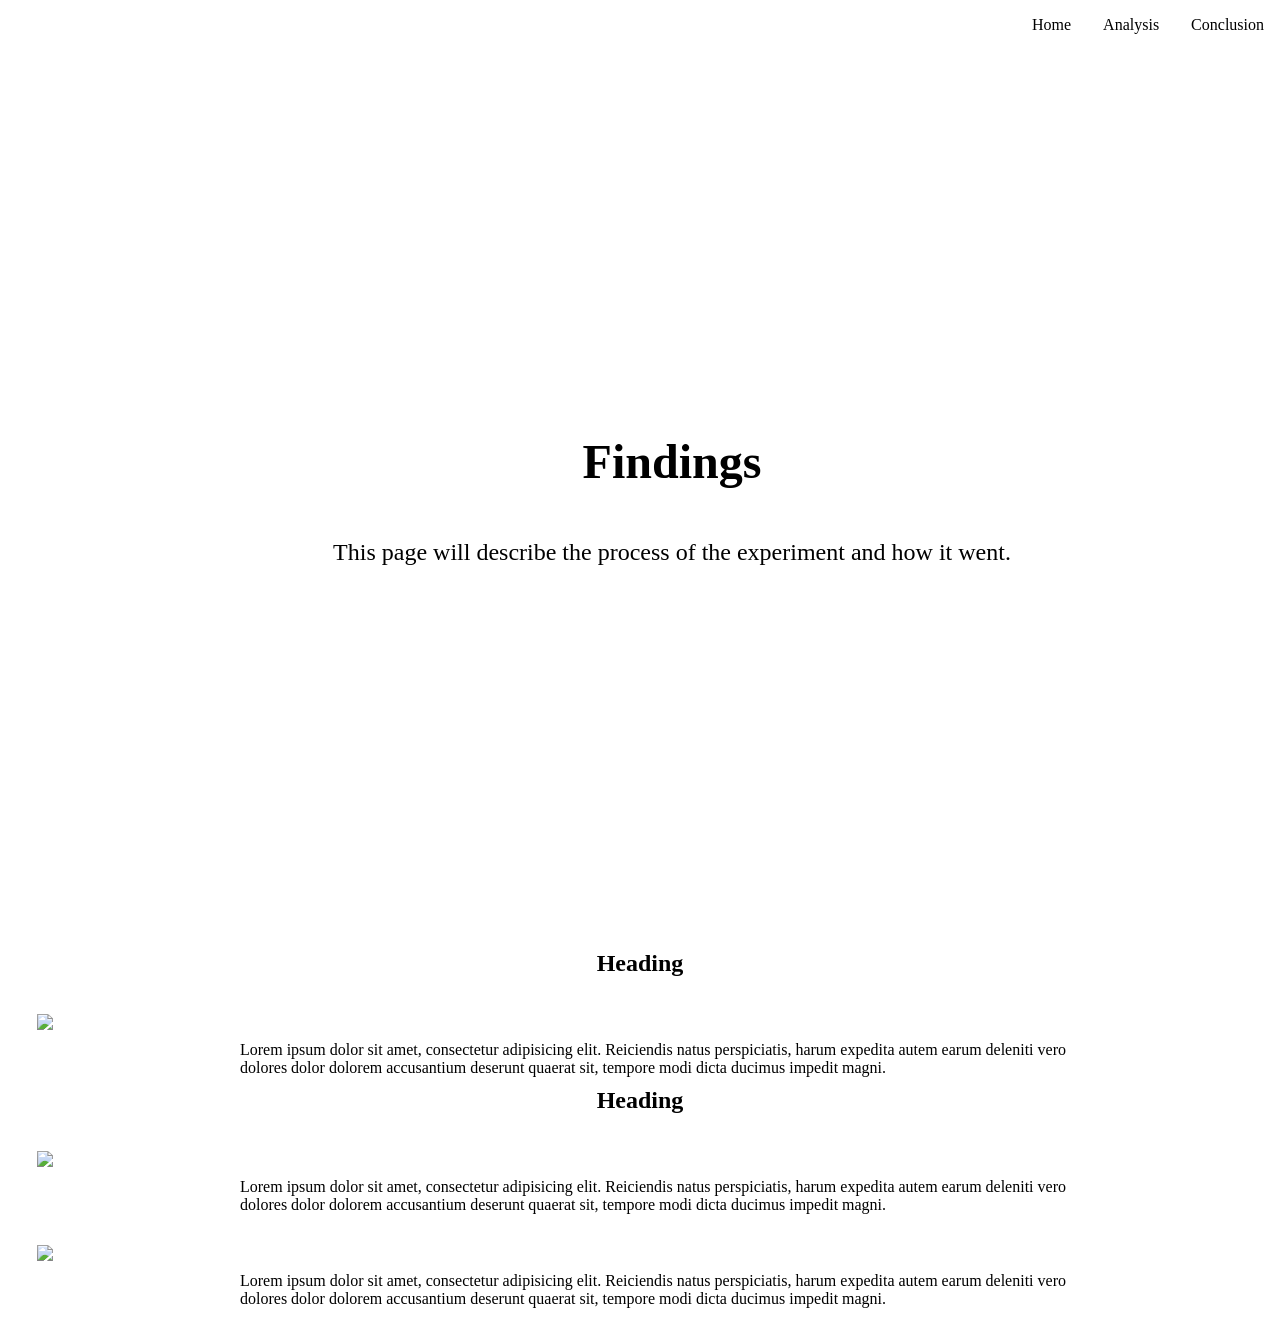
==== analysis.html @ c12ddcad "Add files via upload" ====
<!DOCTYPE html>
<html lang="en">
<head>
    <meta charset="UTF-8">
    <meta name="viewport" content="width=device-width, initial-scale=1.0">
    <title>Coefficient of Paper | Analysis</title>
    <link rel="stylesheet" href="style.css">
    <style>
        
        h2 {
            text-align: center;
            margin:0;
            padding:0;
        }
        
        #Grid div.gridItem img{
            width: 100%;
        }

        #Grid div.gridItem p{
            transform: translateY(75%);
            margin:0;
            padding:0;
        }

        #Grid div.gridItem h2{
            margin-top:15%;
        }

    </style>
</head>
<body>
    <header>
        <nav>
            <ul>
                <li><a href="index.html">Home</a></li>
                <li><a href="analysis.html">Analysis</a></li>
                <li><a href="#">Conclusion</a></li>
            </ul>
        </nav>
    </header>

    <section id="Introduction">
        <h1>Findings</h1>
        <p>This page will describe the process of the experiment and how it went.</p>
    </section>

    <h2>Heading</h2>
    <section id="Grid">
        <div class="gridItem">
            <img src="https://placehold.co/600x400?text=Image" />
        </div>
        <div class="gridItem">
            <p>Lorem ipsum dolor sit amet, consectetur adipisicing elit. Reiciendis natus perspiciatis,
                 harum expedita autem earum deleniti vero dolores dolor dolorem accusantium deserunt 
                 quaerat sit, tempore modi dicta ducimus impedit magni.
            </p>
        </div>
    </section>

    <h2>Heading</h2>
    <section id="Grid">
        <div class="gridItem">
            <img src="https://placehold.co/600x400?text=Image" />
        </div>
        <div class="gridItem">
            <p>Lorem ipsum dolor sit amet, consectetur adipisicing elit. Reiciendis natus perspiciatis,
                 harum expedita autem earum deleniti vero dolores dolor dolorem accusantium deserunt 
                 quaerat sit, tempore modi dicta ducimus impedit magni.
            </p>
        </div>
    </section>

    <section id="Grid">
        <div class="gridItem">
            <img src="https://placehold.co/600x400?text=Image" />
        </div>
        <div class="gridItem">
            <p>Lorem ipsum dolor sit amet, consectetur adipisicing elit. Reiciendis natus perspiciatis,
                 harum expedita autem earum deleniti vero dolores dolor dolorem accusantium deserunt 
                 quaerat sit, tempore modi dicta ducimus impedit magni.
            </p>
        </div>
    </section>
</body>
</html>
---- style.css ----
/* Gets rid of browser default padding and margin */
* {
    padding: 0;
    margin: 0;
}

/* Styles nav container */
nav ul {
    display: flex;
    flex-direction: row;
    justify-content: right;
}

/* Styles the navigation items */
nav ul li {
    list-style-type: none;
    padding: 1em;
}

/* Styles each navigation link */
nav ul li a {
    color:black;
    text-decoration: none;
}

/* Styles the introduction section */
#Introduction {
    display: flex;
    flex-direction: column;
    justify-content: center;
    width:70%;
    height: 100dvh;
    transform: translateX(25%);
}

/* Styles the header in the introduction section */
#Introduction h1 {
    padding: 25px;
    text-align: center;
    font-size: 3rem;
}

/* Styles the paragraphs in the introduction section */
#Introduction p {
    text-align: center;
    padding:25px;
    font-size: 1.5rem;
}

/* Styles the grid section */
#Grid {
    margin: 1em;
    padding: 1em;
    display:flex;
    flex-direction: row;
}

/* Styles the image within the grids */
#Grid div.gridItem img{
    width: 70%;
}

/* Styles each item in the grid */
.gridItem {
    display:flex;
    flex-direction: column;
    height: fit-content;
    align-items: center;
    margin:5px;
}

/* Styles the textbox of the grid items */
.gridItem p {
    width:70%;
}
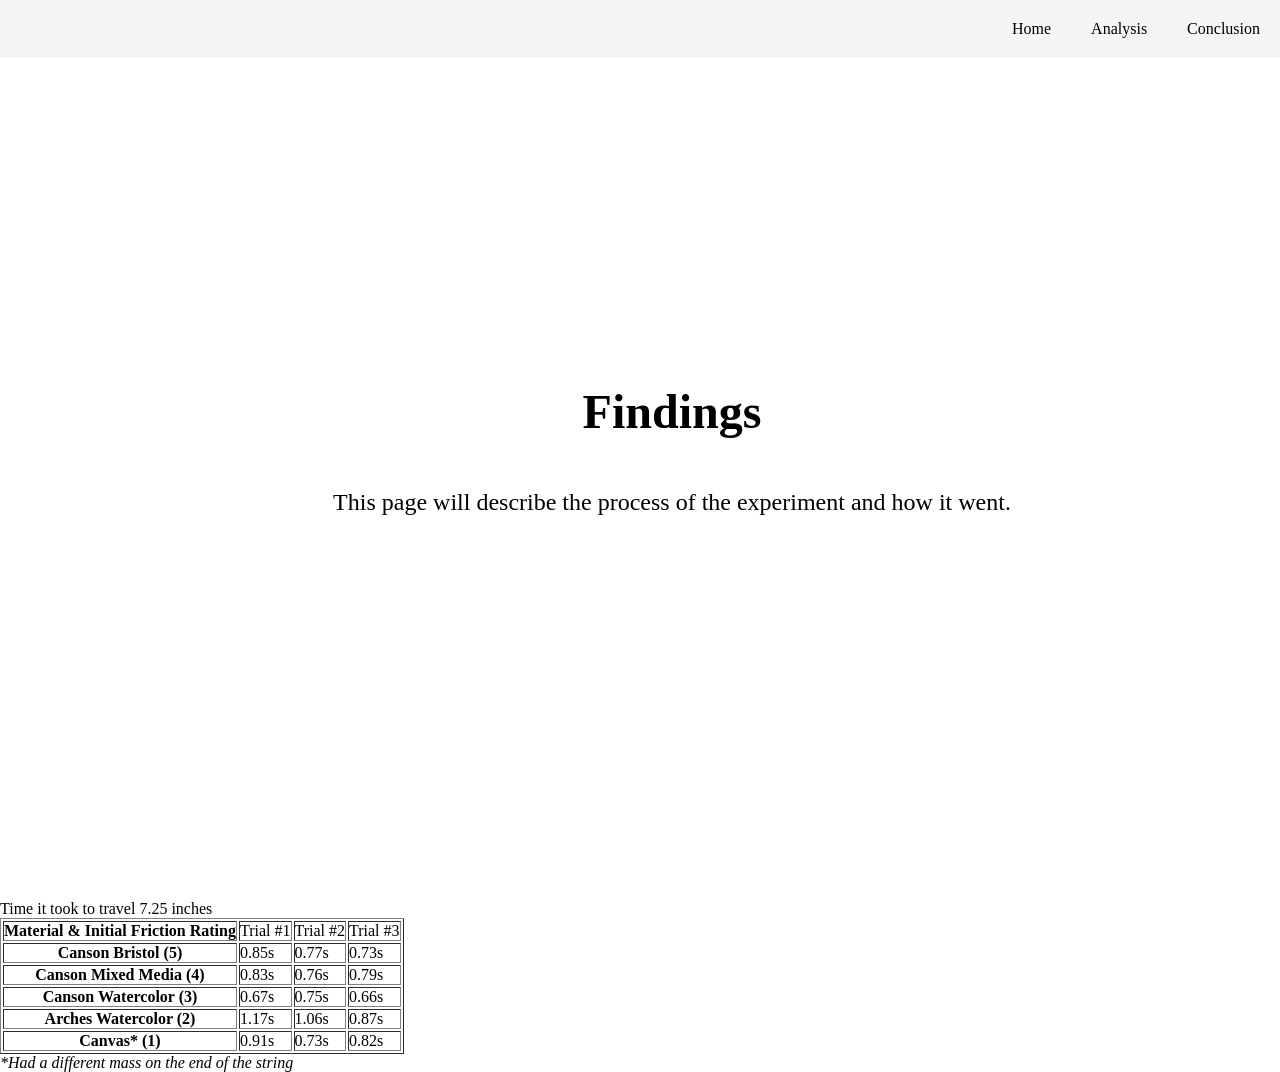
==== commit adc585cd: "Add files via upload" ====
--- a/analysis.html
+++ b/analysis.html
@@ -45,42 +45,45 @@
         <p>This page will describe the process of the experiment and how it went.</p>
     </section>
 
-    <h2>Heading</h2>
-    <section id="Grid">
-        <div class="gridItem">
-            <img src="https://placehold.co/600x400?text=Image" />
-        </div>
-        <div class="gridItem">
-            <p>Lorem ipsum dolor sit amet, consectetur adipisicing elit. Reiciendis natus perspiciatis,
-                 harum expedita autem earum deleniti vero dolores dolor dolorem accusantium deserunt 
-                 quaerat sit, tempore modi dicta ducimus impedit magni.
-            </p>
-        </div>
-    </section>
-
-    <h2>Heading</h2>
-    <section id="Grid">
-        <div class="gridItem">
-            <img src="https://placehold.co/600x400?text=Image" />
-        </div>
-        <div class="gridItem">
-            <p>Lorem ipsum dolor sit amet, consectetur adipisicing elit. Reiciendis natus perspiciatis,
-                 harum expedita autem earum deleniti vero dolores dolor dolorem accusantium deserunt 
-                 quaerat sit, tempore modi dicta ducimus impedit magni.
-            </p>
-        </div>
-    </section>
-
-    <section id="Grid">
-        <div class="gridItem">
-            <img src="https://placehold.co/600x400?text=Image" />
-        </div>
-        <div class="gridItem">
-            <p>Lorem ipsum dolor sit amet, consectetur adipisicing elit. Reiciendis natus perspiciatis,
-                 harum expedita autem earum deleniti vero dolores dolor dolorem accusantium deserunt 
-                 quaerat sit, tempore modi dicta ducimus impedit magni.
-            </p>
-        </div>
-    </section>
+    <p>Time it took to travel 7.25 inches</p>
+    <table class="dataTable" border="1px solid black">
+        <tr>
+            <th>Material & Initial Friction Rating</th>
+            <td>Trial #1</td>
+            <td>Trial #2</td>
+            <td>Trial #3</td>
+        </tr>
+        <tr>
+            <th>Canson Bristol (5)</th>
+            <td>0.85s</td>
+            <td>0.77s</td>
+            <td>0.73s</td>
+        </tr>
+        <tr>
+            <th>Canson Mixed Media (4)</th>
+            <td>0.83s</td>
+            <td>0.76s</td>
+            <td>0.79s</td>
+        </tr>
+        <tr>
+            <th>Canson Watercolor (3)</th>
+            <td>0.67s</td>
+            <td>0.75s</td>
+            <td>0.66s</td>
+        </tr>
+        <tr>
+            <th>Arches Watercolor (2)</th>
+            <td>1.17s</td>
+            <td>1.06s</td>
+            <td>0.87s</td>
+        </tr>
+        <tr>
+            <th>Canvas* (1)</th>
+            <td>0.91s</td>
+            <td>0.73s</td>
+            <td>0.82s</td>
+        </tr>
+    </table>
+    <p><em>*Had a different mass on the end of the string</em></p>
 </body>
 </html>
--- a/style.css
+++ b/style.css
@@ -2,6 +2,15 @@
 * {
     padding: 0;
     margin: 0;
+}
+
+/* Styles the entire navbar */
+nav {
+    position:fixed;
+    top:0;
+    width:100%;
+    z-index:999;
+    background-color:#f5f5f5
 }
 
 /* Styles nav container */
@@ -14,7 +23,7 @@
 /* Styles the navigation items */
 nav ul li {
     list-style-type: none;
-    padding: 1em;
+    padding: 1.25em;
 }
 
 /* Styles each navigation link */
@@ -72,4 +81,9 @@
 /* Styles the textbox of the grid items */
 .gridItem p {
     width:70%;
+}
+
+/* Styles the table that contains the data */
+.dataTable {
+    
 }
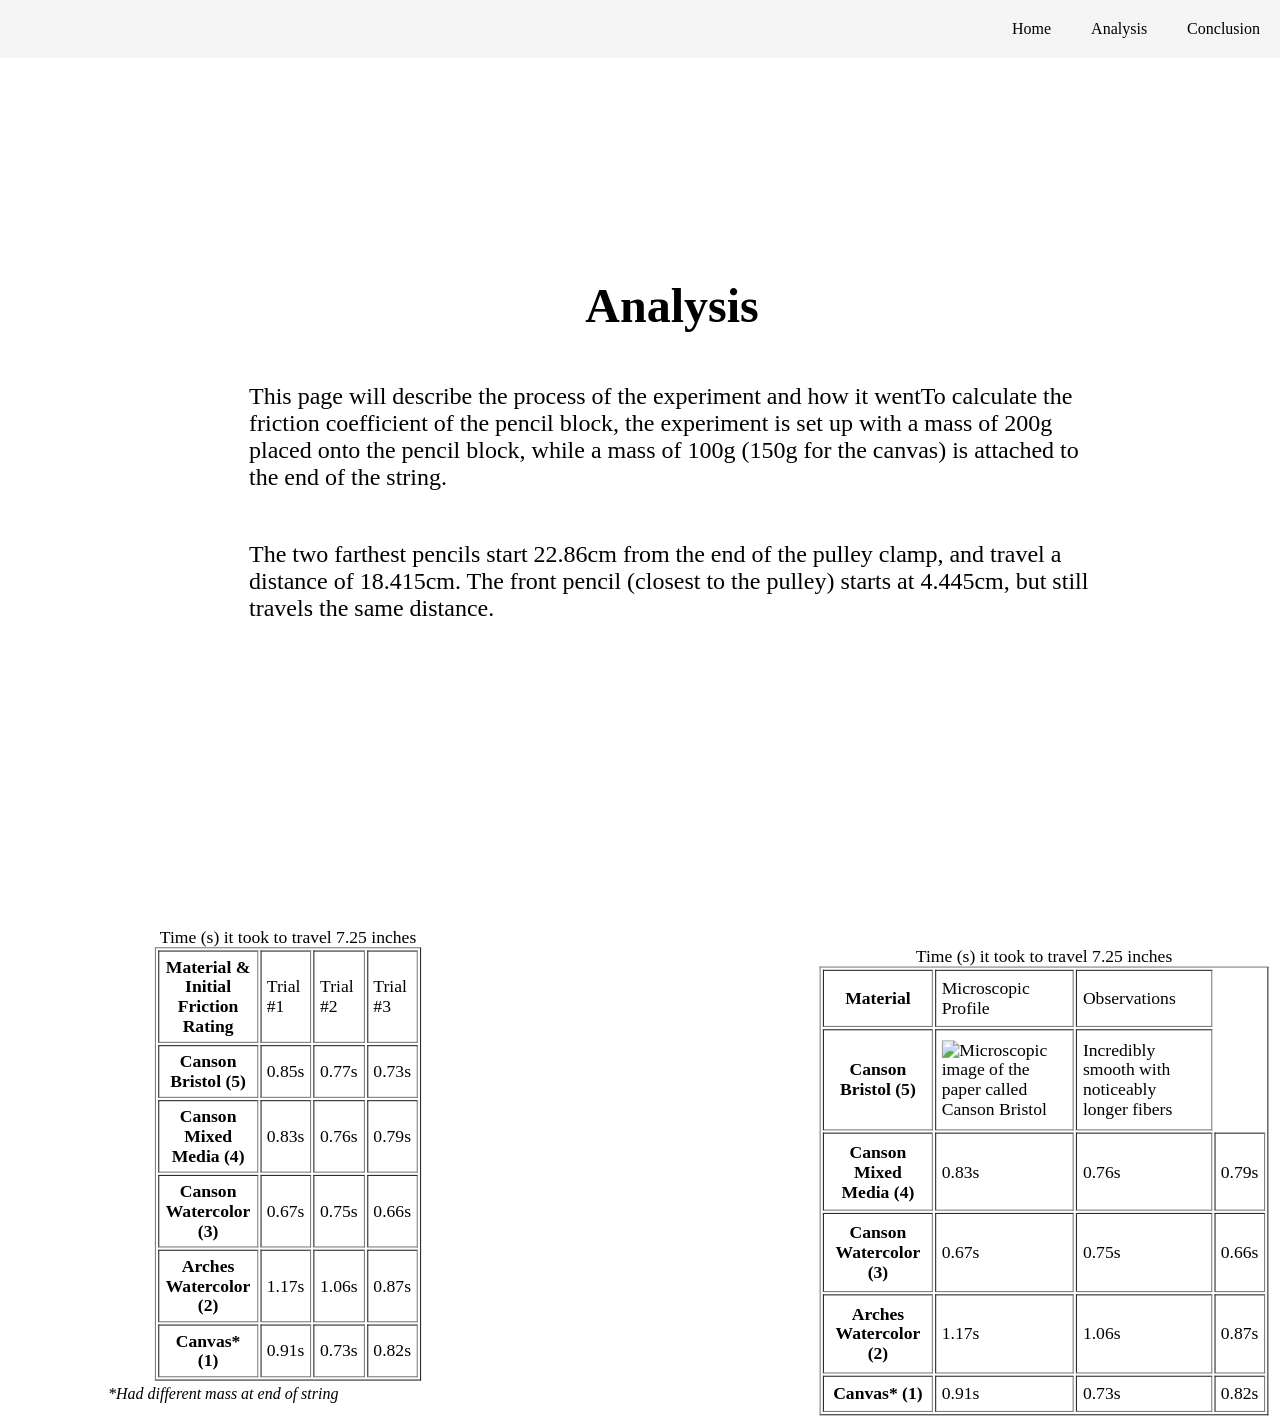
==== commit f03f2283: "Add files via upload" ====
--- a/analysis.html
+++ b/analysis.html
@@ -41,12 +41,24 @@
     </header>
 
     <section id="Introduction">
-        <h1>Findings</h1>
-        <p>This page will describe the process of the experiment and how it went.</p>
+        <h1>Analysis</h1>
+        <p style="text-align: left;">
+            This page will describe the process of the experiment and how it wentTo calculate the 
+            friction coefficient of the pencil block, the experiment is set up with a mass of 200g 
+            placed onto the pencil block, while a mass of 100g (150g for the canvas) is attached to 
+            the end of the string.
+        </p>
+        <p>
+            The two farthest pencils start 22.86cm from the end of the pulley clamp, and travel a
+             distance of 18.415cm. The front pencil (closest to the pulley) 
+             starts at 4.445cm, but still travels the same distance.
+        </p>
     </section>
 
-    <p>Time it took to travel 7.25 inches</p>
-    <table class="dataTable" border="1px solid black">
+    <section id="Grid">
+        <div class="gridItem">
+            <table class="dataTable" border="1px solid black">
+        <caption>Time (s) it took to travel 7.25 inches</caption>
         <tr>
             <th>Material & Initial Friction Rating</th>
             <td>Trial #1</td>
@@ -83,7 +95,48 @@
             <td>0.73s</td>
             <td>0.82s</td>
         </tr>
-    </table>
-    <p><em>*Had a different mass on the end of the string</em></p>
+            </table>
+            <p style="text-align: center; margin-top: 3%;"><em>*Had different mass at end of string</em></p>
+        </div>
+
+        <table class="dataTable" border="1px solid black">
+        <caption>Time (s) it took to travel 7.25 inches</caption>
+        <tr>
+            <th>Material</th>
+            <td>Microscopic Profile</td>
+            <td>Observations</td>
+        </tr>
+        <tr>
+            <th>Canson Bristol (5)</th>
+            <td><img src="images/CansonBristol.jpg" alt="Microscopic image of the paper called Canson Bristol" style="width:70%"></td>
+            <td>Incredibly smooth with noticeably longer fibers</td>
+        </tr>
+        <tr>
+            <th>Canson Mixed Media (4)</th>
+            <td>0.83s</td>
+            <td>0.76s</td>
+            <td>0.79s</td>
+        </tr>
+        <tr>
+            <th>Canson Watercolor (3)</th>
+            <td>0.67s</td>
+            <td>0.75s</td>
+            <td>0.66s</td>
+        </tr>
+        <tr>
+            <th>Arches Watercolor (2)</th>
+            <td>1.17s</td>
+            <td>1.06s</td>
+            <td>0.87s</td>
+        </tr>
+        <tr>
+            <th>Canvas* (1)</th>
+            <td>0.91s</td>
+            <td>0.73s</td>
+            <td>0.82s</td>
+        </tr>
+            </table>
+        
+    </div>
 </body>
 </html>
--- a/style.css
+++ b/style.css
@@ -51,7 +51,7 @@
 
 /* Styles the paragraphs in the introduction section */
 #Introduction p {
-    text-align: center;
+    text-align: left;
     padding:25px;
     font-size: 1.5rem;
 }
@@ -73,8 +73,8 @@
 .gridItem {
     display:flex;
     flex-direction: column;
-    height: fit-content;
     align-items: center;
+    width:70%;
     margin:5px;
 }
 
@@ -83,7 +83,13 @@
     width:70%;
 }
 
-/* Styles the table that contains the data */
 .dataTable {
-    
+    margin-left: 35%;
+    margin-top: 3%;
+    scale: 1.1;
+}
+
+/* Styles boxes in the table */
+.dataTable td, th {
+    padding:5px;
 }
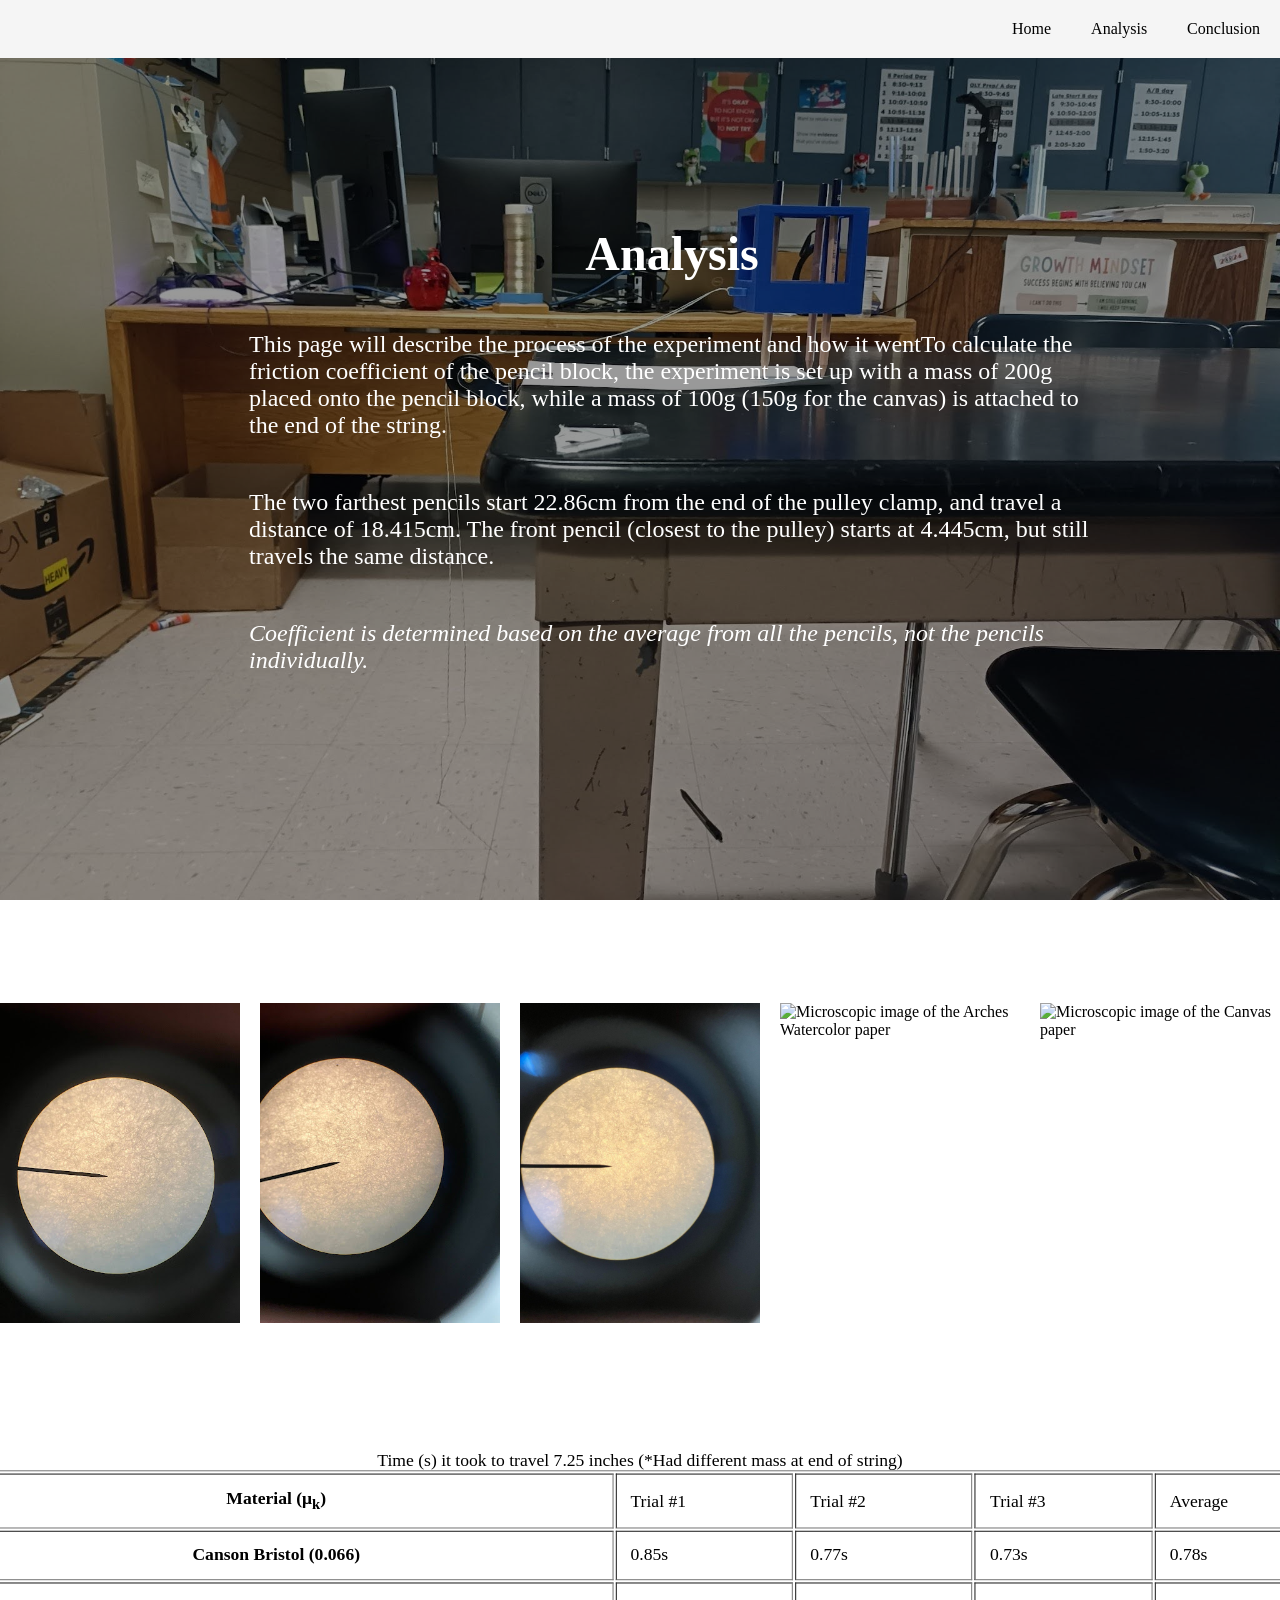
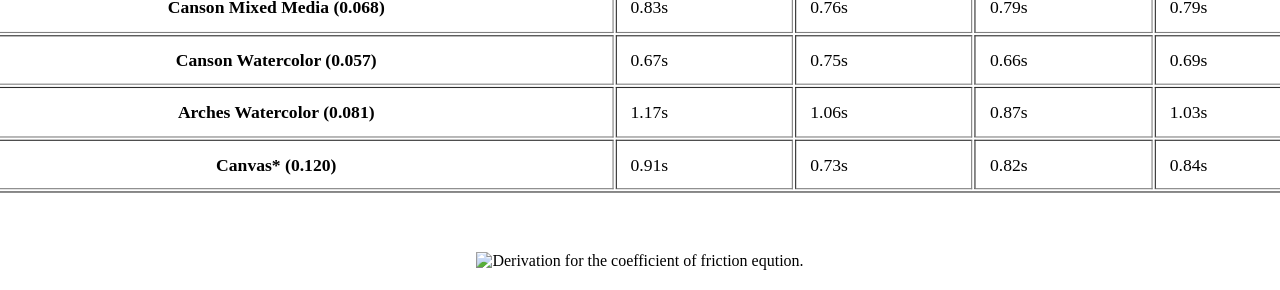
==== commit 57cc7f89: "Add files via upload" ====
--- a/analysis.html
+++ b/analysis.html
@@ -11,20 +11,26 @@
             text-align: center;
             margin:0;
             padding:0;
+            font-size: 3em;
+            position: relative;
+            color:white;
         }
         
-        #Grid div.gridItem img{
-            width: 100%;
+        .row img {
+            width:15rem;
+            margin:10px;
         }
 
-        #Grid div.gridItem p{
-            transform: translateY(75%);
-            margin:0;
-            padding:0;
+        .row {
+            display: flex;
+            flex-direction: row;
         }
 
-        #Grid div.gridItem h2{
-            margin-top:15%;
+        .row figcaption {
+            position:relative;
+            padding:10px;
+            color:white;
+            width:15rem;
         }
 
     </style>
@@ -35,10 +41,14 @@
             <ul>
                 <li><a href="index.html">Home</a></li>
                 <li><a href="analysis.html">Analysis</a></li>
-                <li><a href="#">Conclusion</a></li>
+                <li><a href="conclusion.html">Conclusion</a></li>
             </ul>
         </nav>
     </header>
+
+    <section id="banner">
+        <img src="images/LabSetupWithoutWeights.jpg" alt="Image of the lab setup without the weights" style="filter: brightness(0.6); position:fixed;">
+    </section>
 
     <section id="Introduction">
         <h1>Analysis</h1>
@@ -53,90 +63,98 @@
              distance of 18.415cm. The front pencil (closest to the pulley) 
              starts at 4.445cm, but still travels the same distance.
         </p>
+        <p>
+            <em>Coefficient is determined based on the average from all the pencils, not the
+            pencils individually.</em>
+        </p>
     </section>
 
-    <section id="Grid">
-        <div class="gridItem">
-            <table class="dataTable" border="1px solid black">
-        <caption>Time (s) it took to travel 7.25 inches</caption>
+    <main style="display: flex; flex-direction: column;">
+        <h2 style="color: white; position: relative;">Observations</h2>
+
+    <div class="row" style="position:relative; justify-content: center;animation:fade-in 5s">
+        <figure>
+            <figcaption style="text-align: center;">Canson Bristol</figcaption>
+            <img src="images/CansonBristol.jpg" alt="Microscopic image of the Canson Bristol paper">
+            <figcaption>Incredibly smooth with noticeably longer fibers.</figcaption>
+        </figure>
+
+        <figure>
+            <figcaption style="text-align: center;">Canson Mixed Media</figcaption>
+            <img src="images/CansonMixedMedia.jpg" alt="Microscopic image of the Canson Mixed Media paper">
+            <figcaption>Quite smooth, with thinner patches lacking fibers.</figcaption>
+        </figure>
+
+        <figure>
+            <figcaption style="text-align: center;">Canson Watercolor</figcaption>
+            <img src="images/CansonWatercolor.jpg" alt="Microscopic image of the Canson Watercolor paper">
+            <figcaption>Very short fibers, alongside thin patches that are extremely small and frequent.</figcaption>
+        </figure>
+
+        <figure>
+            <figcaption style="text-align: center;">Arches Watercolor</figcaption>
+            <img src="images/ArchesWatercolor.jpg" alt="Microscopic image of the Arches Watercolor paper">
+            <figcaption>Long fibers in multiple layers, more dense than the other papers.</figcaption>
+        </figure>
+
+        <figure>
+            <figcaption style="text-align: center; justify-content: center;">Canvas</figcaption>
+            <img src="images/ArchesWatercolor.jpg" alt="Microscopic image of the Canvas paper">
+            <figcaption>"Vary hairy," Interwoven threads with clear gaps, looks very bumpy/not smooth.</figcaption>
+        </figure>
+    </div>
+
+    <h2>Data</h2>
+
+    
+    <table class="dataTable" border="1px solid black">
+        <caption>Time (s) it took to travel 7.25 inches (*Had different mass at end of string)</caption>
         <tr>
-            <th>Material & Initial Friction Rating</th>
+            <th>Material (&mu;<sub>k</sub>)</th>
             <td>Trial #1</td>
             <td>Trial #2</td>
             <td>Trial #3</td>
+            <td>Average</td>
         </tr>
         <tr>
-            <th>Canson Bristol (5)</th>
+            <th>Canson Bristol (0.066)</th>
             <td>0.85s</td>
             <td>0.77s</td>
             <td>0.73s</td>
+            <td>0.78s</td>
         </tr>
         <tr>
-            <th>Canson Mixed Media (4)</th>
+            <th>Canson Mixed Media (0.068)</th>
             <td>0.83s</td>
             <td>0.76s</td>
             <td>0.79s</td>
+            <td>0.79s</td>
         </tr>
         <tr>
-            <th>Canson Watercolor (3)</th>
+            <th>Canson Watercolor (0.057)</th>
             <td>0.67s</td>
             <td>0.75s</td>
             <td>0.66s</td>
+            <td>0.69s</td>
         </tr>
         <tr>
-            <th>Arches Watercolor (2)</th>
+            <th>Arches Watercolor (0.081)</th>
             <td>1.17s</td>
             <td>1.06s</td>
             <td>0.87s</td>
+            <td>1.03s</td>
         </tr>
         <tr>
-            <th>Canvas* (1)</th>
+            <th>Canvas* (0.120)</th>
             <td>0.91s</td>
             <td>0.73s</td>
             <td>0.82s</td>
+            <td>0.84s</td>
         </tr>
-            </table>
-            <p style="text-align: center; margin-top: 3%;"><em>*Had different mass at end of string</em></p>
-        </div>
+    </table>
 
-        <table class="dataTable" border="1px solid black">
-        <caption>Time (s) it took to travel 7.25 inches</caption>
-        <tr>
-            <th>Material</th>
-            <td>Microscopic Profile</td>
-            <td>Observations</td>
-        </tr>
-        <tr>
-            <th>Canson Bristol (5)</th>
-            <td><img src="images/CansonBristol.jpg" alt="Microscopic image of the paper called Canson Bristol" style="width:70%"></td>
-            <td>Incredibly smooth with noticeably longer fibers</td>
-        </tr>
-        <tr>
-            <th>Canson Mixed Media (4)</th>
-            <td>0.83s</td>
-            <td>0.76s</td>
-            <td>0.79s</td>
-        </tr>
-        <tr>
-            <th>Canson Watercolor (3)</th>
-            <td>0.67s</td>
-            <td>0.75s</td>
-            <td>0.66s</td>
-        </tr>
-        <tr>
-            <th>Arches Watercolor (2)</th>
-            <td>1.17s</td>
-            <td>1.06s</td>
-            <td>0.87s</td>
-        </tr>
-        <tr>
-            <th>Canvas* (1)</th>
-            <td>0.91s</td>
-            <td>0.73s</td>
-            <td>0.82s</td>
-        </tr>
-            </table>
-        
+    <div style="padding:20px; position: relative; height: auto; display: flex; align-items: center; flex-direction: column;">
+        <h2>Derivation</h2>
+        <img src="images/Derivation.png" alt="Derivation for the coefficient of friction eqution." style="position:relative; max-height: 800px;background-color: rgba(255, 255, 255, 0.414);"/>
     </div>
-</body>
 </html>
--- a/style.css
+++ b/style.css
@@ -2,6 +2,10 @@
 * {
     padding: 0;
     margin: 0;
+}
+
+img {
+    animation:image-fade-in 5s;
 }
 
 /* Styles the entire navbar */
@@ -34,6 +38,7 @@
 
 /* Styles the introduction section */
 #Introduction {
+    position:relative;
     display: flex;
     flex-direction: column;
     justify-content: center;
@@ -47,6 +52,8 @@
     padding: 25px;
     text-align: center;
     font-size: 3rem;
+    color:white;
+    animation: fade-in 3s;
 }
 
 /* Styles the paragraphs in the introduction section */
@@ -54,6 +61,8 @@
     text-align: left;
     padding:25px;
     font-size: 1.5rem;
+    color:white;
+    animation:fade-in 3s;
 }
 
 /* Styles the grid section */
@@ -65,8 +74,9 @@
 }
 
 /* Styles the image within the grids */
-#Grid div.gridItem img{
-    width: 70%;
+.gridItem img {
+    max-width:70%;
+    height:fit-content;
 }
 
 /* Styles each item in the grid */
@@ -76,6 +86,9 @@
     align-items: center;
     width:70%;
     margin:5px;
+    height: 50%;
+    animation:fade-in 3s;
+    animation-timeline: scroll();
 }
 
 /* Styles the textbox of the grid items */
@@ -84,12 +97,54 @@
 }
 
 .dataTable {
-    margin-left: 35%;
-    margin-top: 3%;
     scale: 1.1;
+    column-count: 2;
+}
+
+.dataTable img {
+    height:100px;
+    width:auto;
+    object-fit: cover;
+    padding:none;
+    margin:none;
+}
+
+.dataTable td img {
+    padding:none;
+    margin:none;
 }
 
 /* Styles boxes in the table */
 .dataTable td, th {
-    padding:5px;
+    padding:1%;
+}
+
+/* Styles the banner image */
+#banner img {
+    width:100%;
+    position:absolute;
+    height:100dvh;
+    filter: brightness(0.7);
+}
+
+
+/* Animations */
+@keyframes image-fade-in {
+    from {
+        filter: brightness(0.0);
+    }
+
+    to {
+        filter: brightness(0.6);
+    }
+}
+
+@keyframes fade-in {
+    from {
+        transform: translateX(-100%);
+    }
+
+    to {
+        transform: none;
+    }
 }
